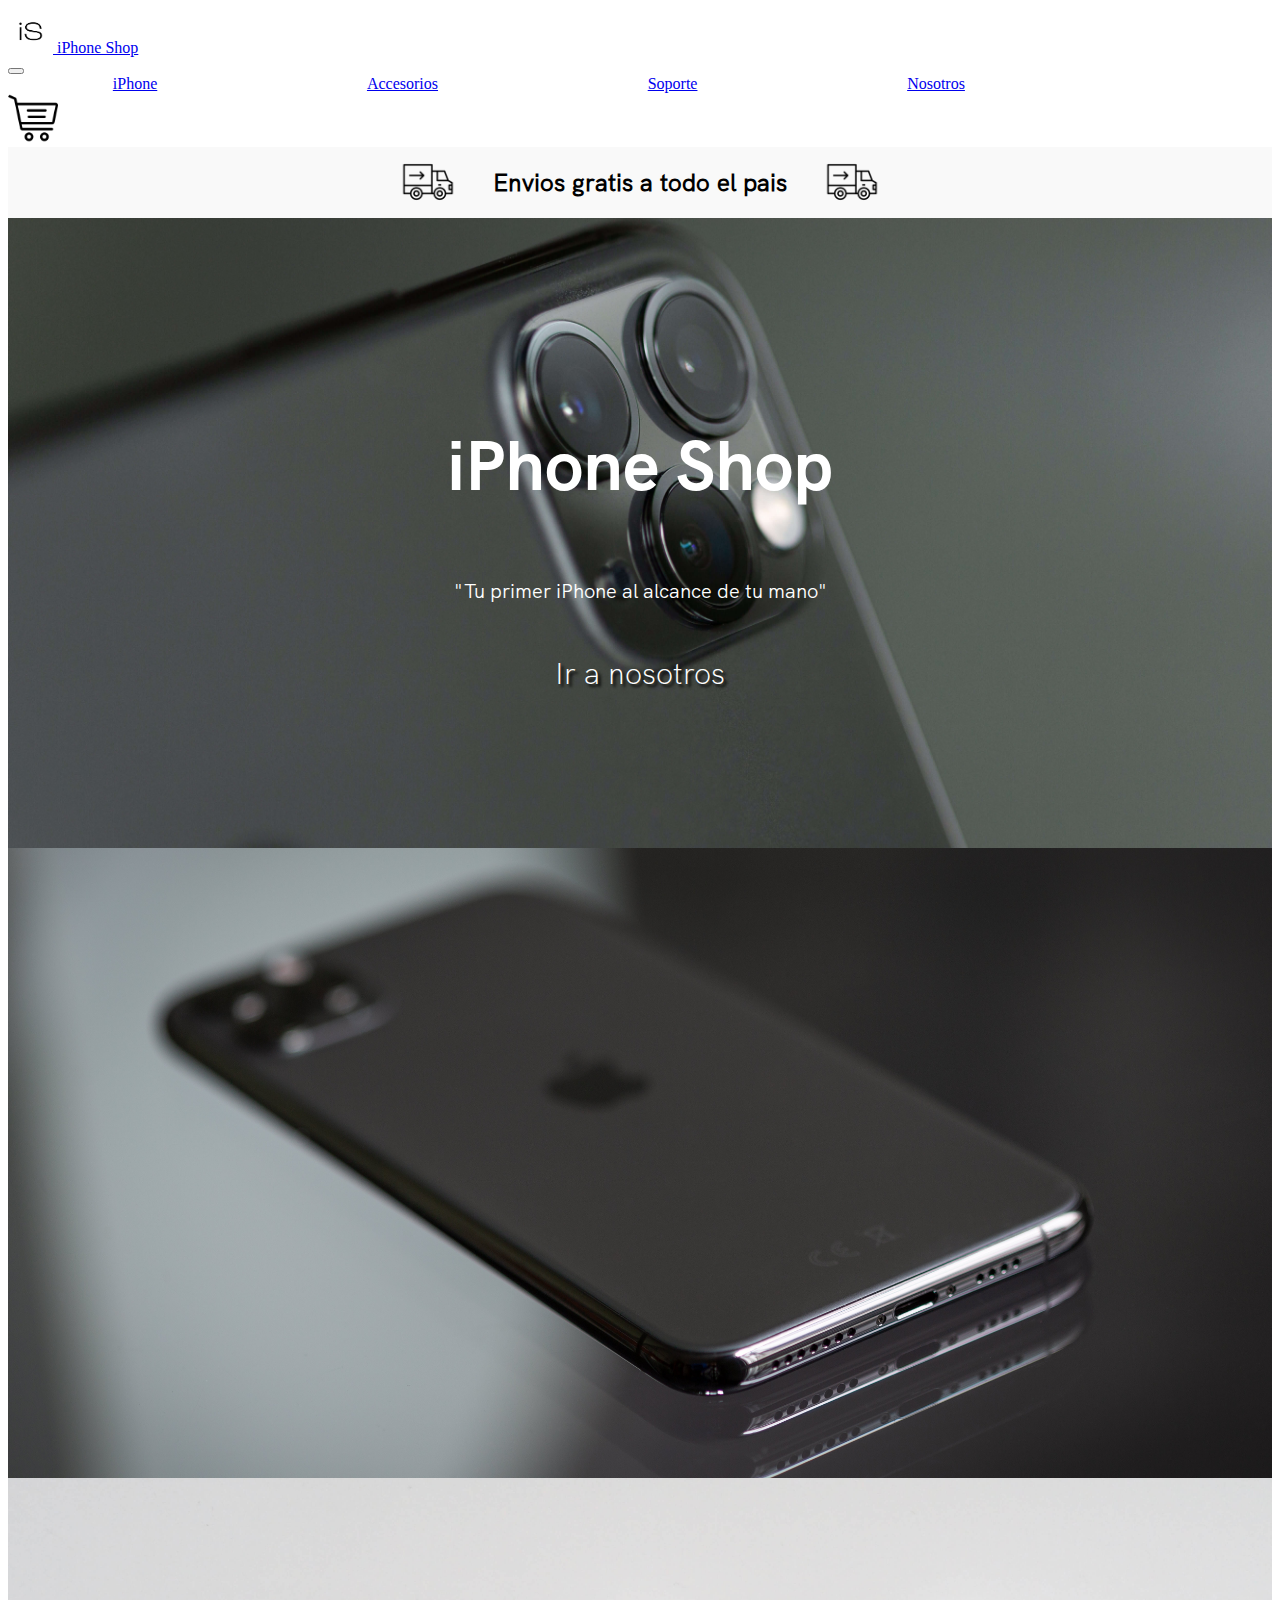
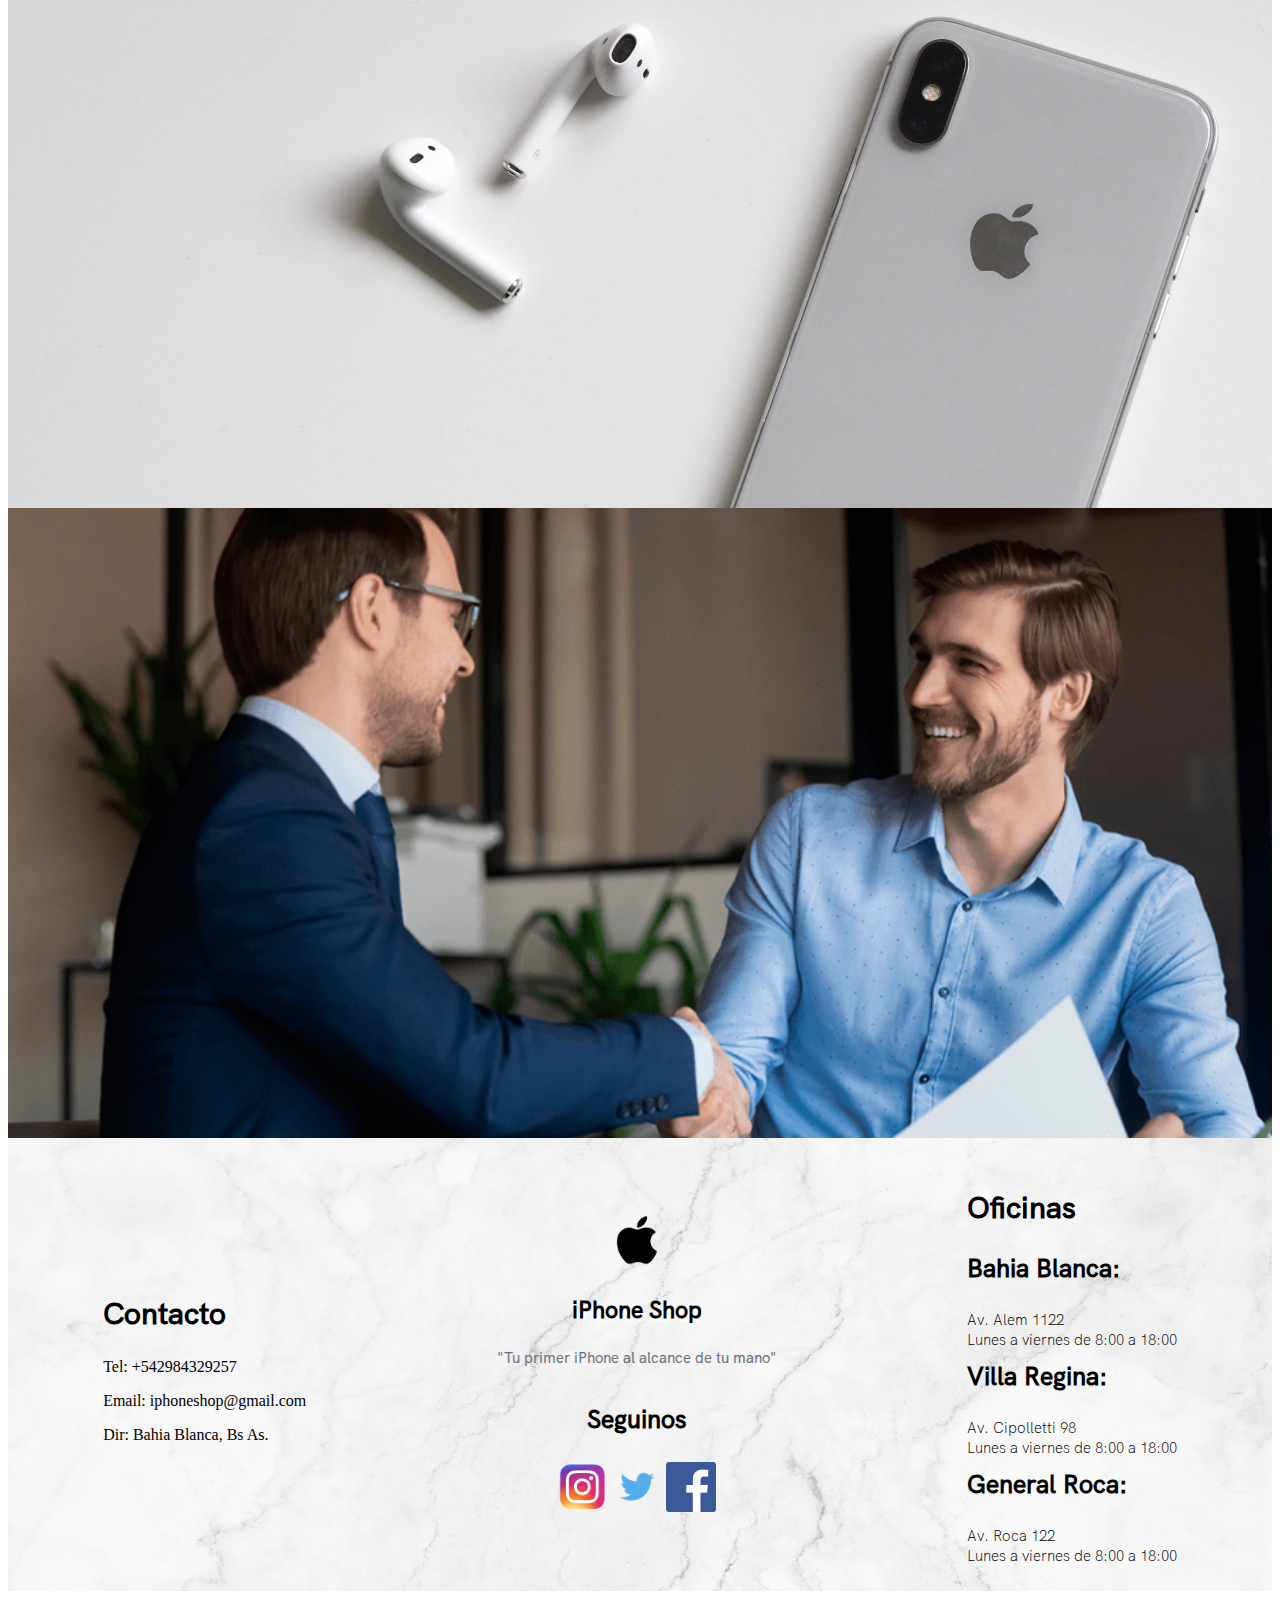
==== index.html @ fa6832bd "2da_entrega_final" ====
<!DOCTYPE html>
<html lang="es">
    <head>
        <meta charset="UTF-8">
        <meta http-equiv="X-UA-Compatible" content="IE=edge">
        <meta name="viewport" content="width=device-width, initial-scale=1.0">
        <meta name="description" content="iPhone Shop es un sitio con el fin de brindar a nuestros clientes los mejores precios en iPhone">
        <meta name="keywords" content="iphone, apple, tecnology, tecno, electronica, smartphone, accesorios, auriculares, manzana, ecommerce">
        <title>iPhone Shop</title>
        <link rel="shortcut icon" href="/img/iss.ico" type="image/x-icon">
        <link rel="stylesheet" href="https://cdnjs.cloudflare.com/ajax/libs/animate.css/4.1.1/animate.min.css"/>
        <link href="https://unpkg.com/aos@2.3.1/dist/aos.css" rel="stylesheet">
        <link href="https://cdn.jsdelivr.net/npm/bootstrap@5.1.3/dist/css/bootstrap.min.css" rel="stylesheet" integrity="sha384-1BmE4kWBq78iYhFldvKuhfTAU6auU8tT94WrHftjDbrCEXSU1oBoqyl2QvZ6jIW3" crossorigin="anonymous">
        <link rel="stylesheet" href="css/pruebacss.css">
    </head>
    <body class="container-fluid">
       <header id="header" class="header row">
           <nav class="navbar navbar-dark bg-dark navbar-expand-md">
                <div class="d-inline-flex">
                    <a class="navbar-brand fs-2 active" href="index.html">
                    <img src="img/is.png" alt="logo apple" width="45" height="45" class="d-inline-block align-text-bottom">
                    iPhone Shop
                    </a>
                </div>
                <button class="navbar-toggler list-inline mr-auto" type="button" data-bs-toggle="collapse" data-bs-target="#navbarTogglerDemo01" aria-controls="navbarTogglerDemo01" aria-expanded="false" aria-label="Toggle navigation">
                    <span class="navbar-toggler-icon"></span>
                </button>
                <div class="collapse navbar-collapse justify-content-center" id="navbarTogglerDemo01">
                    <div class="navbar-nav m-40 divnav ">
                        <a class="nav-link fs-4 mx-3" href="pages/iphone.html">iPhone</a>
                        <a class="nav-link fs-4 mx-3" href="pages/accesorios.html">Accesorios</a>
                        <a class="nav-link fs-4 mx-3" href="pages/soporte.html">Soporte</a>
                        <a class="nav-link fs-4 mx-3" href="pages/nosotros.html">Nosotros</a>
                    </div>
                    <div>
                        <a href="pages/carrito.html"><img src="img/carrito-de-compras.png" class="" style="height: 50px; background-color: white; border-radius: 5px;" alt="carrito"></a>
                    </div>
                </div> 
           </nav>
       </header>
       <main class="main">
            <section>
                <div class="promo">
                    <img src="img/camion.png" alt=""> 
                    <h2>
                        Envios gratis a todo el pais
                    </h2>
                    <img src="img/camion.png" alt="">
                </div>
            </section>
            <section class="section__one">
                    <h1 class="animate__animated animate__fadeInDownBig text-center">iPhone Shop</h1>
                    <p class="animate__animated animate__fadeInDownBig text-center">"Tu primer iPhone al alcance de tu mano"</p>
                    <a href="pages/nosotros.html" class="animate__animated animate__fadeInDownBig text-center">Ir a nosotros</a> 
            </section>
            <section class="section__two">
                <a href="pages/iphone.html" data-aos="zoom-in">Ir a iPhone</a> 
            </section>
            <section class="section__three">
                <a href="pages/accesorios.html" data-aos="zoom-in">Ir a accesorios</a>
            </section>
            <section class="section__four">
                <a href="pages/soporte.html" data-aos="zoom-in">Ir a soporte</a> 
                <p data-aos="zoom-in">Brindamos el mejor asesoramiento del mercado a nuestros clientes.</p>
            </section>
        </main>
        <footer>
            <div class="footer">
                <div class="contacto">
                    <h2>Contacto</h2>
                    <p>Tel: +542984329257</p>
                    <p>Email: iphoneshop@gmail.com</p>
                    <p>Dir: Bahia Blanca, Bs As.</p>
                </div>
                <div class="redes">
                    <img src="../img/580b57fcd9996e24bc43c516.png" alt="">
                    <a href="#header"><h3>iPhone Shop</h3></a>
                    <p>"Tu primer iPhone al alcance de tu mano"</p>
                    <h2>Seguinos</h2>
                    <div>
                        <a href="https://instagram.com/" target="_blank"><img src="../img/580b57fcd9996e24bc43c521.png" alt=""></a>
                        <a href="https://www.twitter.com/" target="_blank"><img src="../img/580b57fcd9996e24bc43c53e.png" alt=""></a>
                        <a href="https://www.facebook.com/" target="_blank"><img src="../img/584ac2d03ac3a570f94a666d.png" alt=""></a> 
                    </div>
                </div>
                <div class="oficinas">
                    <h2>Oficinas</h2>
                    <div>
                        <h3>Bahia Blanca:</h3>
                        <p>Av. Alem 1122</p>
                        <p>Lunes a viernes de 8:00 a 18:00</p>
                    </div>
                    <div>
                        <h3>Villa Regina:</h3>
                        <p>Av. Cipolletti 98</p>
                        <p>Lunes a viernes de 8:00 a 18:00</p>
                    </div>
                    <div>
                        <h3>General Roca:</h3>
                        <p>Av. Roca 122</p>
                        <p>Lunes a viernes de 8:00 a 18:00</p>
                    </div>
                </div>
            </div>
        </footer>
        <script src="https://unpkg.com/aos@2.3.1/dist/aos.js"></script>
        <script>
            AOS.init();
        </script>
        <script src="https://cdn.jsdelivr.net/npm/bootstrap@5.1.3/dist/js/bootstrap.bundle.min.js" integrity="sha384-ka7Sk0Gln4gmtz2MlQnikT1wXgYsOg+OMhuP+IlRH9sENBO0LRn5q+8nbTov4+1p" crossorigin="anonymous"></script>
        <script src="javascript/main.js"></script>
    </body>
</html>
---- css/pruebacss.css ----
@font-face {
  font-family: grotesk;
  src: url(../font/HKGrotesk-Medium.otf); }

@font-face {
  font-family: groteska;
  src: url(../font/HKGrotesk-Light.otf); }

@font-face {
  font-family: groteskas;
  src: url(../font/HKGrotesk-Regular.otf); }

@font-face {
  font-family: grote;
  src: url(../../font/HKGrotesk-Bold.otf); }

.divnav {
  display: flex;
  justify-content: space-around;
  margin-right: 16%; }

.promo {
  display: flex;
  align-items: center;
  justify-content: center;
  background-color: #F9F9F9; }
  .promo h2 {
    font-family: groteskas; }
  .promo img {
    width: 60px;
    margin-left: 35px;
    margin-right: 35px; }

.section, .section__one, .section__two, .section__three, .section__four {
  width: 100%;
  height: 70vh;
  color: white;
  display: flex;
  justify-content: center;
  align-items: center; }

.a, .section__one a, .section__two a, .section__three a, .section__four a {
  font-family: "groteska";
  font-size: 30px;
  text-decoration: none;
  color: white;
  margin-top: 30px;
  text-shadow: 3px 3px 3px black; }
  .a:hover, .section__one a:hover, .section__two a:hover, .section__three a:hover, .section__four a:hover {
    color: black;
    transition: 0.1s;
    text-shadow: none; }

.section__one {
  flex-direction: column;
  background: url("../img/pexels-torsten-dettlaff-3571093.jpg");
  background-position: center;
  background-repeat: no-repeat;
  background-size: cover; }
  .section__one h1 {
    font-family: "grote";
    font-size: 70px; }
  .section__one p {
    font-family: "groteskas";
    font-size: 20px; }

.section__two {
  background: url("../img/pexels-torsten-dettlaff-3623358.jpg");
  background-position: center;
  background-repeat: no-repeat;
  background-size: cover; }

.section__three {
  background: url(../img/pexels-jess-bailey-designs-788946.jpg);
  background-position: top;
  background-repeat: no-repeat;
  background-size: cover; }

.section__four {
  flex-direction: column;
  background: url(../img/soporte.png);
  background-position: center;
  background-repeat: no-repeat;
  background-size: cover; }
  .section__four p {
    font-family: groteskas;
    font-size: 25px;
    color: white;
    text-shadow: 3px 3px 3px black;
    margin-top: 10px;
    background-color: #bcbab880;
    border-radius: 4px;
    border: solid 2px grey; }

.footer {
  background: url(../img/fondo-textura-marmol-blanco-textura-marmol-abstracta-patrones-naturales-diseno_41389-491.webp);
  background-repeat: no-repeat;
  background-size: cover;
  display: flex;
  justify-content: space-around;
  align-items: center; }
  .footer .redes {
    text-align: center; }
    .footer .redes img {
      width: 50px;
      height: 50px;
      margin-top: 5px; }
    .footer .redes a {
      font-family: grotesk;
      font-size: 20px;
      text-decoration: none;
      color: black;
      text-shadow: 3px 3px 3px white; }
    .footer .redes p {
      font-family: grotesk;
      font-size: 15px;
      text-decoration: none;
      color: #6c757d; }
    .footer .redes h2 {
      font-family: grotesk;
      font-size: 25px;
      margin-top: 35px; }
  .footer .contacto h2 {
    font-family: grotesk;
    font-size: 30px; }
  .footer .oficinas {
    padding-top: 25px;
    padding-bottom: 25px; }
    .footer .oficinas h2 {
      font-family: grotesk;
      font-size: 30px; }
    .footer .oficinas div h3 {
      font-family: grotesk;
      font-size: 25px;
      margin-top: 10px; }
    .footer .oficinas div p {
      font-family: groteska;
      font-size: 15px;
      margin: 0%; }

.footer__a {
  margin-left: 10px;
  margin-right: 10px;
  margin-top: 5px;
  width: 50px;
  height: 50px; }

.instagram {
  background-color: violet; }

.twitter {
  background-color: lightblue; }

.facebook {
  background-color: blue; }

@media (max-width: 650px) {
  .promo h2 {
    font-size: 20px; }
  .promo img {
    width: 50px;
    margin-left: 20px;
    margin-right: 20px; }
  .footer {
    display: flex;
    flex-direction: column; }
    .footer .contacto {
      text-align: center;
      margin-top: 15px;
      margin-bottom: 35px; }
    .footer .oficinas {
      text-align: center;
      margin-top: 35px; } }


.publicidad {
  height: 85vh;
  display: flex;
  flex-direction: column;
  align-items: center;
  justify-content: space-between; }
  .publicidad p {
    font-family: groteska;
    color: orange;
    font-size: 20px;
    margin-top: 10px; }
  .publicidad h3 {
    font-family: groteskas;
    font-size: 25px;
    text-align: center; }
  .publicidad h2 {
    font-family: grotesk;
    font-size: 45px; }
  .publicidad img {
    width: 50%; }

@media (max-width: 800px) {
  .publicidad {
    height: 70vh; }
    .publicidad img {
      width: 100%; } }


.accesorios {
  width: 100%;
  height: 90vh;
  color: black;
  background: url("../img/airpods-header-accessories-202110.jpg") fixed center bottom;
  background-repeat: no-repeat;
  background-size: contain;
  background-color: #f2f2f2; }
  .accesorios div {
    display: flex;
    flex-direction: column;
    justify-content: center;
    width: auto;
    margin-left: 15px; }
    .accesorios div h1 {
      font-family: grotesk; }
    .accesorios div p {
      font-family: groteskas; }

@media (max-width: 768px) {
  .accesorios {
    height: 85vh;
    background: url(../img/hero_airpods_left__e4mt0u0p25ea_small_2x.png) fixed center bottom;
    background-repeat: no-repeat;
    background-size: auto;
    background-color: #f2f2f2; }
    .accesorios div {
      padding-top: 55px; } }

.soporte {
  font-family: grotesk;
  font-size: 50px;
  margin-left: 5%; }

.form {
  height: 80vh;
  margin-top: 5%;
  font-family: groteskas; }

.form__div {
  font-family: groteska; }


.section__uno, .section__dos {
  width: 100%;
  height: 86vh;
  color: black;
  display: flex;
  flex-direction: column;
  justify-content: start;
  align-items: center;
  background: url("../img/camera_system__rp945vhdfsiu_large.png") center bottom;
  background-position: bottom;
  background-repeat: no-repeat;
  background-size: contain; }
  .section__uno h1, .section__dos h1 {
    font-family: grote;
    font-size: 90px;
    margin-top: 5%; }
  .section__uno p, .section__dos p {
    font-family: groteskas;
    font-size: 20px; }

.section__dos {
  height: 110vh;
  background: url("../img/fondo-textura-marmol-blanco-textura-marmol-abstracta-patrones-naturales-diseno_41389-491.webp") fixed;
  background-position: left;
  background-repeat: no-repeat;
  background-size: cover; }
  .section__dos h2 {
    font-family: grote;
    font-size: 60px;
    margin-top: 10%; }
  .section__dos .section__dos-nosotros {
    display: flex; }
    .section__dos .section__dos-nosotros .section__dos-img {
      margin-top: 5%; }
    .section__dos .section__dos-nosotros .section__dos-text {
      width: 50%;
      margin-top: 3%; }
      .section__dos .section__dos-nosotros .section__dos-text div {
        margin-top: 10%; }
        .section__dos .section__dos-nosotros .section__dos-text div h3 {
          font-size: 35px; }
        .section__dos .section__dos-nosotros .section__dos-text div p {
          padding-top: 2%; }

.section__tres div {
  font-family: groteskas; }

@media (max-width: 768px) {
  .section__uno, .section__dos {
    background-position: center; }
    .section__uno h1, .section__dos h1 {
      text-align: end;
      padding-top: 90px;
      font-size: 70px; }
  .section__dos {
    background-position: center;
    height: 170vh;
    text-align: center; }
    .section__dos .section__dos-nosotros {
      display: flex;
      flex-direction: column; }
    .section__dos .section__dos-text {
      display: flex;
      flex-direction: column;
      justify-content: center;
      margin-left: 120px; }
      .section__dos .section__dos-text div {
        text-align: center; } }


        .img-card {
          width: 100%;
          margin-bottom: 10px;
      }

        #contenedor-productos {
          max-width: 1200px;
          margin: 60px auto;
          display: flex;
          justify-content: space-between;
          flex-wrap: wrap;
      }
        .producto {
          max-width: 20%;
          padding: 10px;
          margin: 10px;
          margin-bottom: 20px;
          box-shadow: 2px 6px 3px 3px rgba(0, 0, 0, 0.3);
          border-radius: 5px;
        }
      .precioProducto {
          font-weight: 700;
      }
      .boton-comprar {
          
          background-color: gray;
          color: white;
          font-size: 18px;
          font-weight: 700;
          padding: 5px;
          border-radius: 5px;
      }
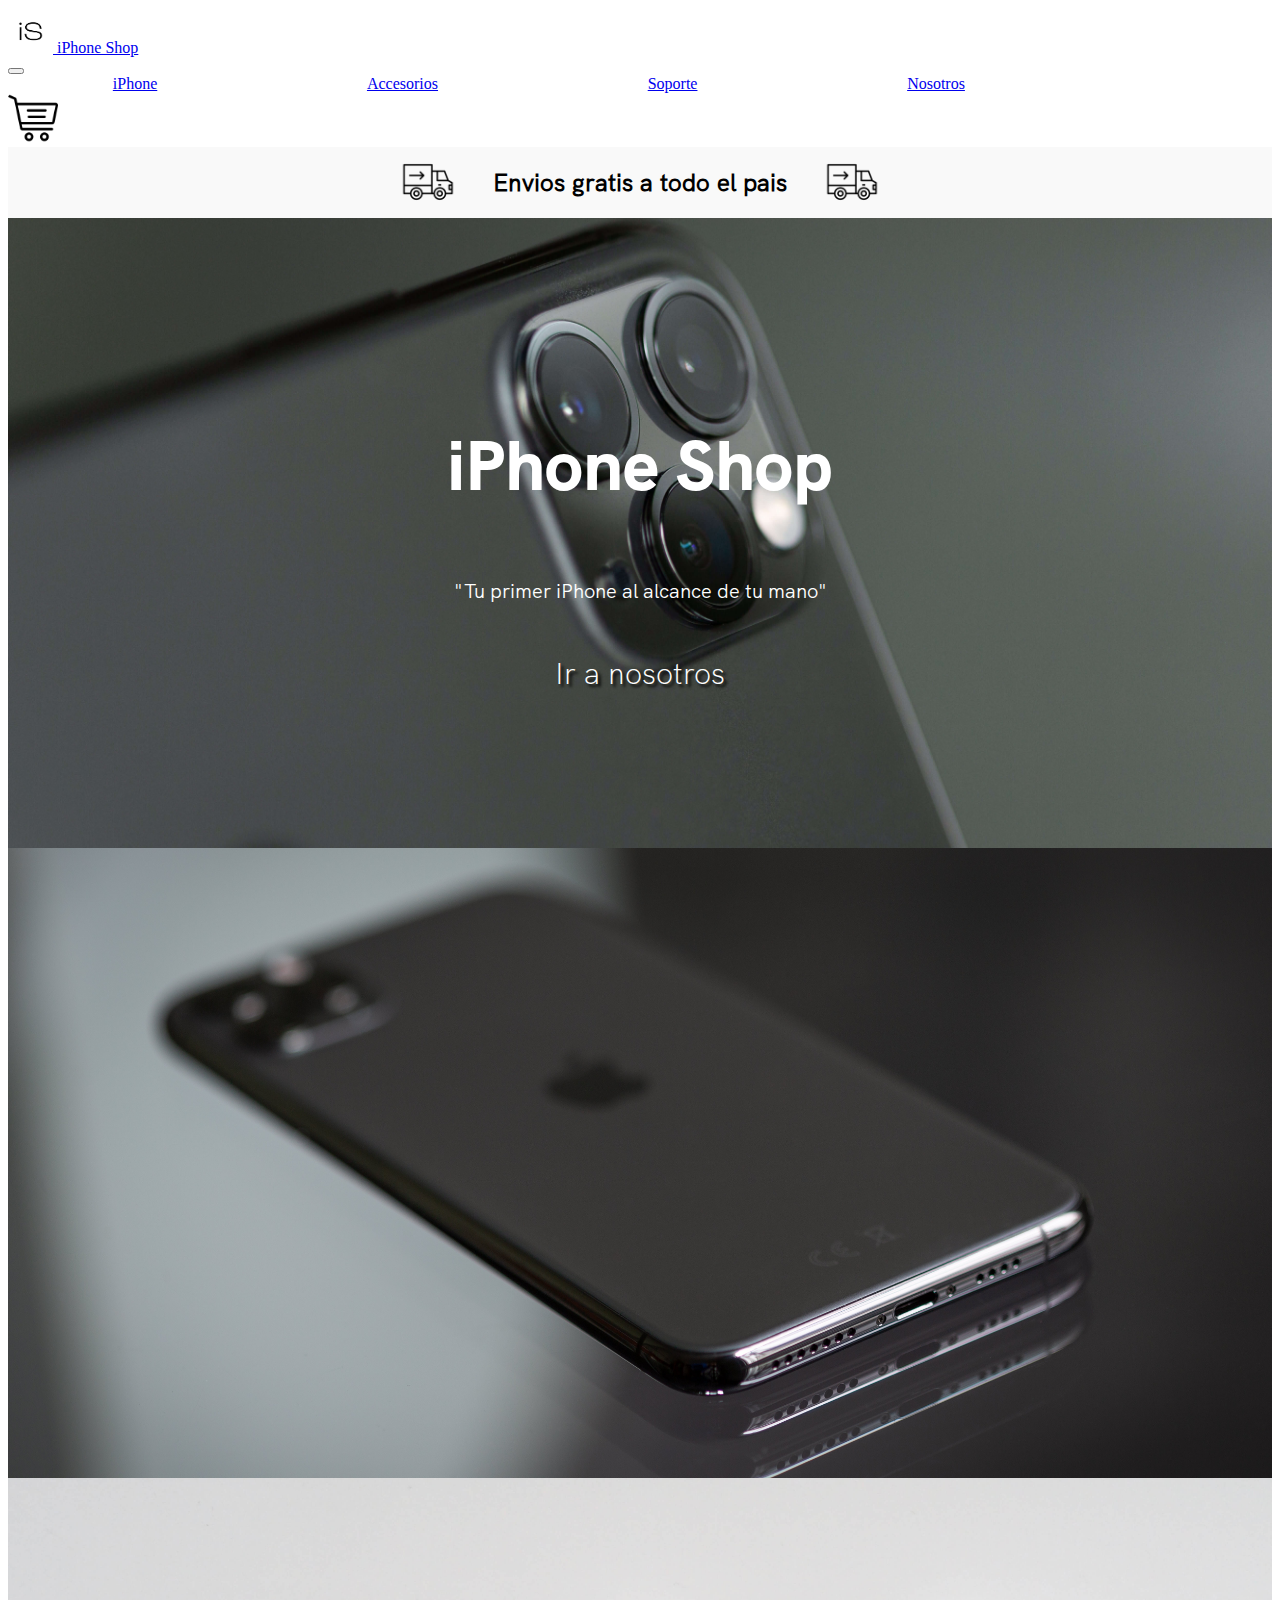
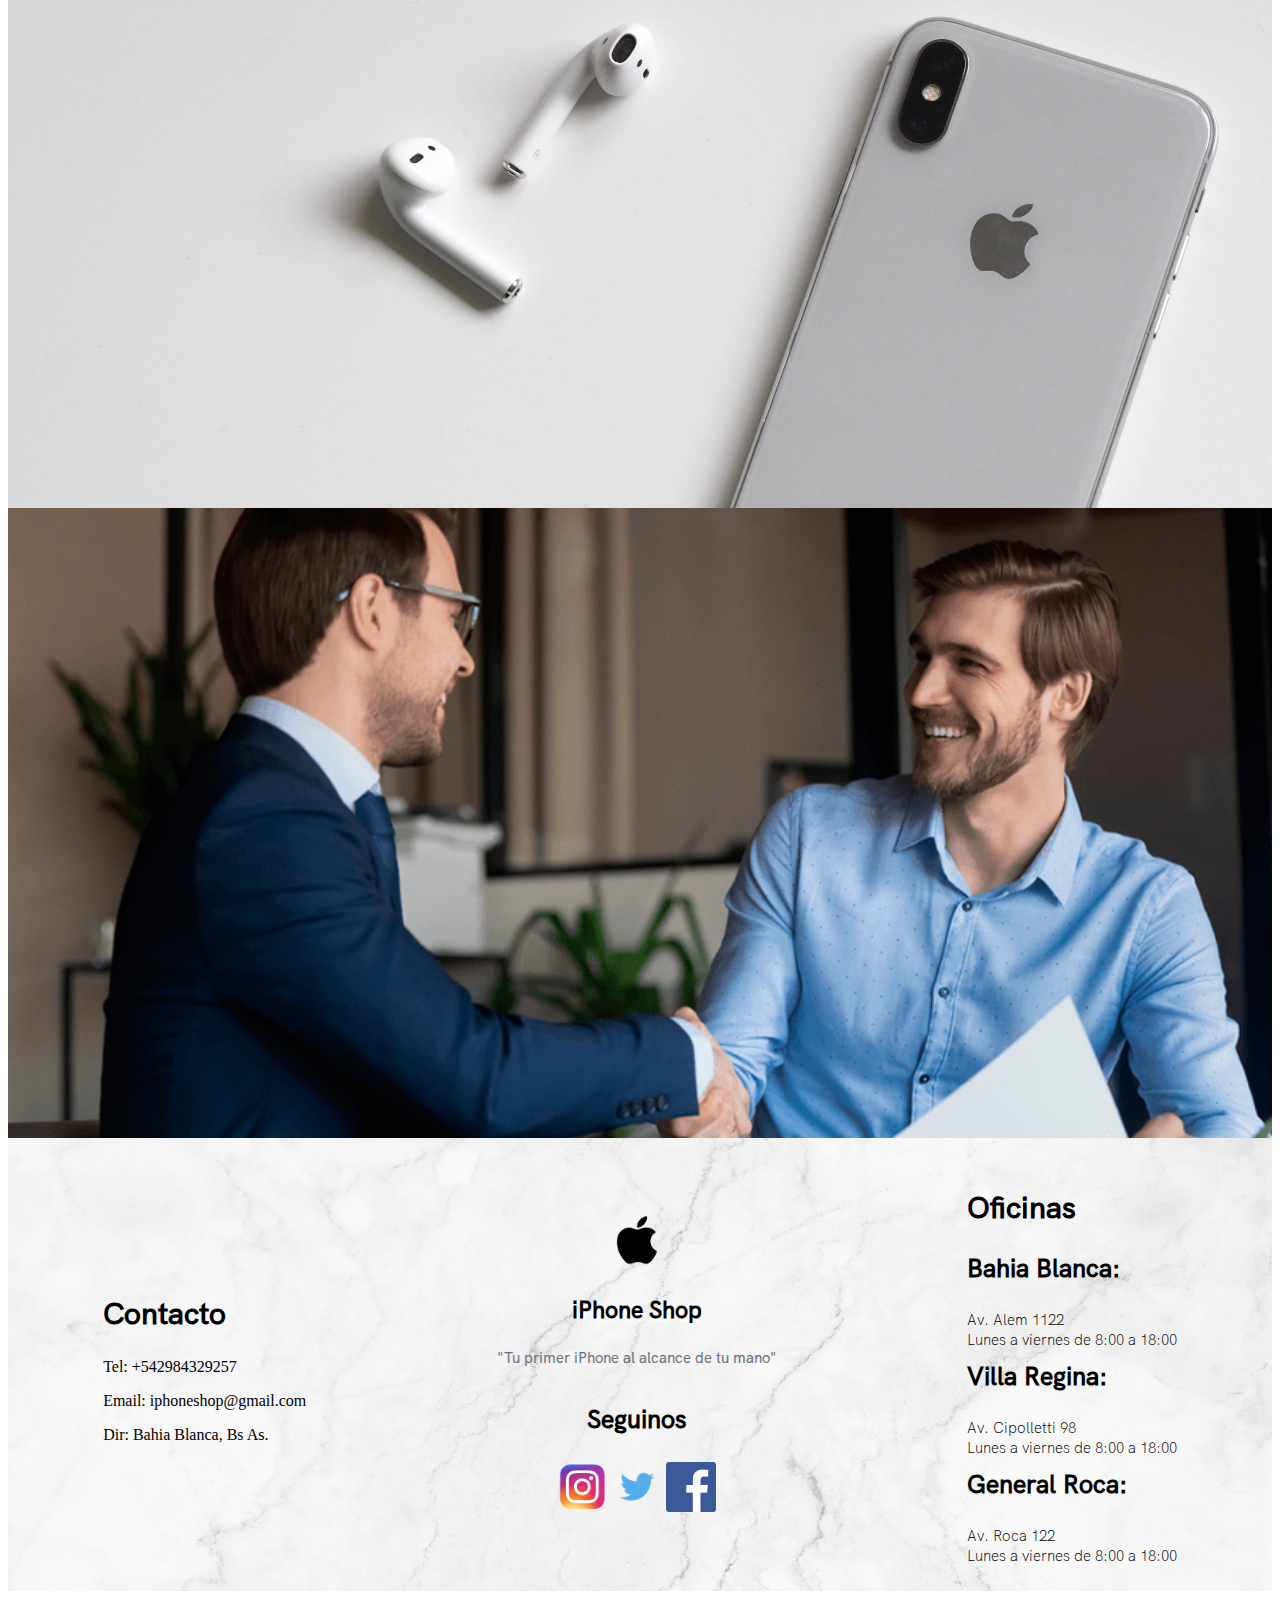
==== commit 822a5a7d: "30425zottele" ====
--- a/index.html
+++ b/index.html
@@ -14,8 +14,8 @@
         <link rel="stylesheet" href="css/pruebacss.css">
     </head>
     <body class="container-fluid">
-       <header id="header" class="header row">
-           <nav class="navbar navbar-dark bg-dark navbar-expand-md">
+        <header id="header" class="header row">
+            <nav class="navbar navbar-dark bg-dark navbar-expand-md">
                 <div class="d-inline-flex">
                     <a class="navbar-brand fs-2 active" href="index.html">
                     <img src="img/is.png" alt="logo apple" width="45" height="45" class="d-inline-block align-text-bottom">
@@ -36,9 +36,9 @@
                         <a href="pages/carrito.html"><img src="img/carrito-de-compras.png" class="" style="height: 50px; background-color: white; border-radius: 5px;" alt="carrito"></a>
                     </div>
                 </div> 
-           </nav>
-       </header>
-       <main class="main">
+            </nav>
+        </header>
+        <main class="main">
             <section>
                 <div class="promo">
                     <img src="img/camion.png" alt=""> 
@@ -73,14 +73,14 @@
                     <p>Dir: Bahia Blanca, Bs As.</p>
                 </div>
                 <div class="redes">
-                    <img src="../img/580b57fcd9996e24bc43c516.png" alt="">
+                    <img src="img/580b57fcd9996e24bc43c516.png" alt="">
                     <a href="#header"><h3>iPhone Shop</h3></a>
                     <p>"Tu primer iPhone al alcance de tu mano"</p>
                     <h2>Seguinos</h2>
                     <div>
-                        <a href="https://instagram.com/" target="_blank"><img src="../img/580b57fcd9996e24bc43c521.png" alt=""></a>
-                        <a href="https://www.twitter.com/" target="_blank"><img src="../img/580b57fcd9996e24bc43c53e.png" alt=""></a>
-                        <a href="https://www.facebook.com/" target="_blank"><img src="../img/584ac2d03ac3a570f94a666d.png" alt=""></a> 
+                        <a href="https://instagram.com/" target="_blank"><img src="img/580b57fcd9996e24bc43c521.png" alt=""></a>
+                        <a href="https://www.twitter.com/" target="_blank"><img src="img/580b57fcd9996e24bc43c53e.png" alt=""></a>
+                        <a href="https://www.facebook.com/" target="_blank"><img src="img/584ac2d03ac3a570f94a666d.png" alt=""></a> 
                     </div>
                 </div>
                 <div class="oficinas">
--- a/css/pruebacss.css
+++ b/css/pruebacss.css
@@ -12,7 +12,7 @@
 
 @font-face {
   font-family: grote;
-  src: url(../../font/HKGrotesk-Bold.otf); }
+  src: url(../font/HKGrotesk-ExtraBold.otf); }
 
 .divnav {
   display: flex;
